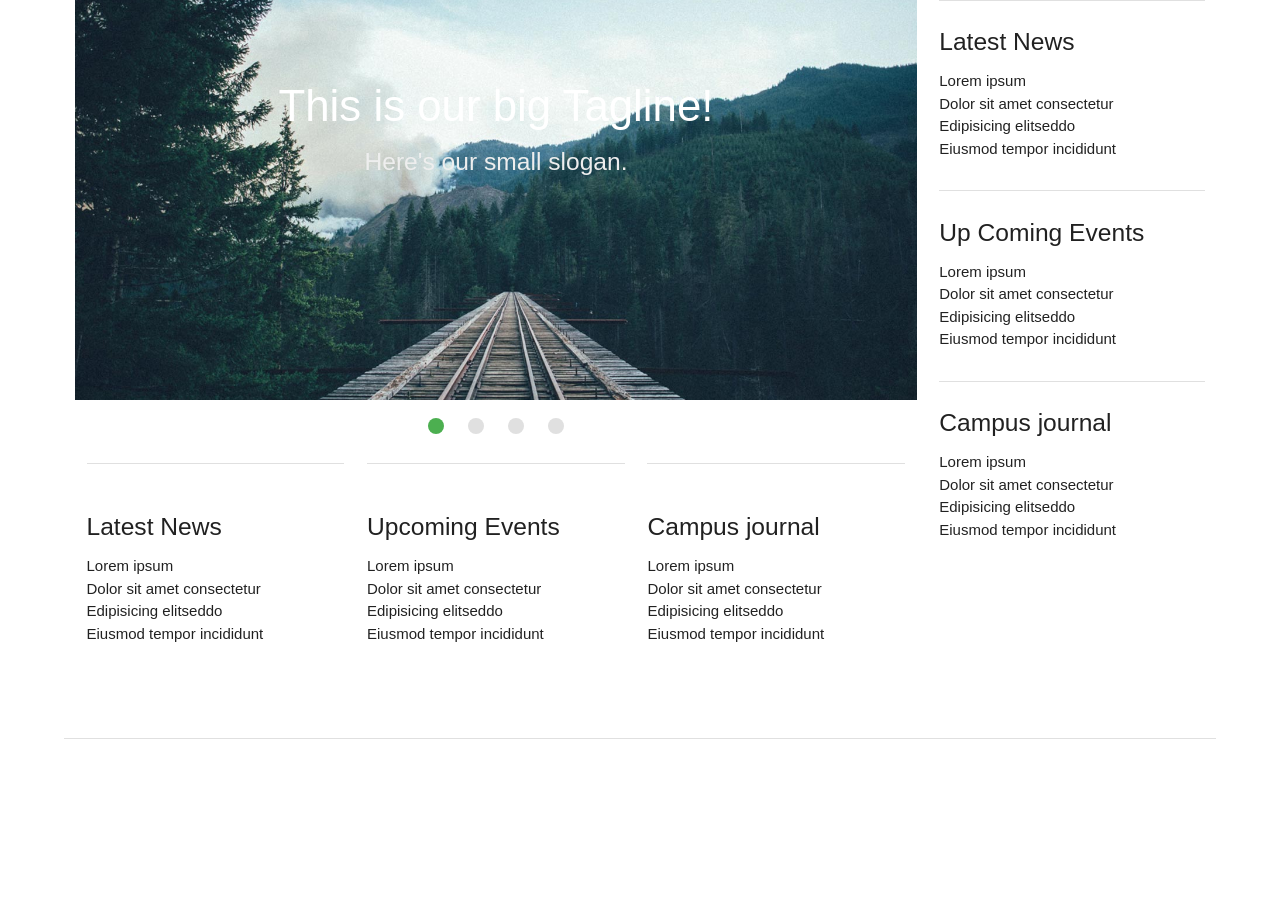
==== app/index.html @ 5ce4105f "first commit" ====
<!doctype html>
<html>
  <head>
    <meta charset="utf-8">
    <title>SCM</title>
    <meta name="description" content="">
    <meta name="viewport" content="width=device-width">
	<link rel="stylesheet" type="text/css" href="styles/libs/materialize.min.css"/>
	<link rel="stylesheet" href="styles/fonts/google-material/material.css" />
	<link rel="stylesheet" type="text/css" href="styles/main.css"/>
  </head>
  <body ng-app="ssicRApp">

  <center>
	<div style="width: 90%">
    	<div ui-view></div>
	</div>
  </center>

    <script src="scripts/libs/jquery-2.1.4.min.js"></script>
    <script src="bower_components/angular/angular.js"></script>
    <script src="bower_components/angular-animate/angular-animate.js"></script>
    <script src="bower_components/angular-cookies/angular-cookies.js"></script>
    <script src="bower_components/angular-resource/angular-resource.js"></script>
    <script src="bower_components/angular-route/angular-route.js"></script>
    <script src="bower_components/angular-sanitize/angular-sanitize.js"></script>
    <script src="bower_components/angular-touch/angular-touch.js"></script>
    <script src="bower_components/angular-ui-router/release/angular-ui-router.min.js"></script>
    <script src="scripts/libs/materialize.min.js" ></script>
  
    <script src="scripts/app.js"></script>
    <script src="scripts/controllers/main.js"></script>
    <script src="scripts/controllers/about.js"></script>
    <script src="scripts/controllers/support.js"></script>
    <script src="scripts/controllers/teacher.js"></script>
    <script src="scripts/controllers/sponsor.js"></script>
    <script src="scripts/controllers/student.js"></script>
  	<script src="scripts/controllers/admin.js"></script>
	<script src="scripts/controllers/campus.js"></script>
  	<script src="scripts/controllers/contact.js"></script>
    <script src="scripts/controllers/navigation_bar.js"></script>
  
  	<!-- scm app -->
	<script src="scripts/controllers/scm_app/login.js"></script>
	<script src="scripts/controllers/scm_app/teachers/home.js"></script>
	<script src="scripts/controllers/scm_app/teachers/sideNav.js"></script>
</body>
</html>
---- app/styles/fonts/google-material/material.css ----
@font-face {
	font-family: 'Material Icons';
	font-style: normal;
	font-weight: 400;
	src: url(MaterialIcons-Regular.eot);  /* For IE6-8*/
	src: local('Material Icons'),
		 local('MaterialIcons-Regular'),
		 url(MaterialIcons-Regular.woff2) format('woff2'),
		 url(fonts/MaterialIcons-Regular.woff) format('woff'),
		 url(fonts/MaterialIcons-Regular.ttf) format('truetype');
}

.material-icons {
  font-family: 'Material Icons';
  font-weight: normal;
  font-style: normal;
  display: inline-block;
  text-transform: none;
  letter-spacing: normal;
  word-wrap: normal;
 
  font-size: 30px;
  /* Support for all WebKit browsers. */
  -webkit-font-smoothing: antialiased;
  /* Support for Safari and Chrome. */
  text-rendering: optimizeLegibility;

  /* Support for Firefox. */
  -moz-osx-font-smoothing: grayscale;

  /* Support for IE. */
  font-feature-settings: 'liga';
}
---- app/styles/main.css ----
body{
	font-family: GillSans, Calibri, Trebuchet, sans-serif;
}

/* label focus color */
.input-field label {
	color: rgba(0, 0, 0, 0.4) !important;
	font-family: GillSans, Calibri, Trebuchet, sans-serif;
}

.input-field input[type=text]:focus,
.input-field input[type=email]:focus,
.input-field input[type=password]:focus,
.input-field input[type=date]:focus,
.input-field textarea:focus
 {
	border-bottom: 1px solid #1E88E5 !important;
	box-shadow: 0 1px 0 0 #2E8DEF !important;
	font-family: GillSans, Calibri, Trebuchet, sans-serif;
}

/* label underline focus color */
.input-field input[type=text]:focus {
    border-bottom: 1px solid #1E88E5;
    box-shadow: 0 1px 0 0 #1E88E5;
}

/* icon prefix focus color */
.input-field .prefix.active {
	color: #00897b !important;
}

/* label color */
.input-field label {
   color: rgba(0, 0, 0, 0.6);
   font-family: GillSans, Calibri, Trebuchet, sans-serif;
}
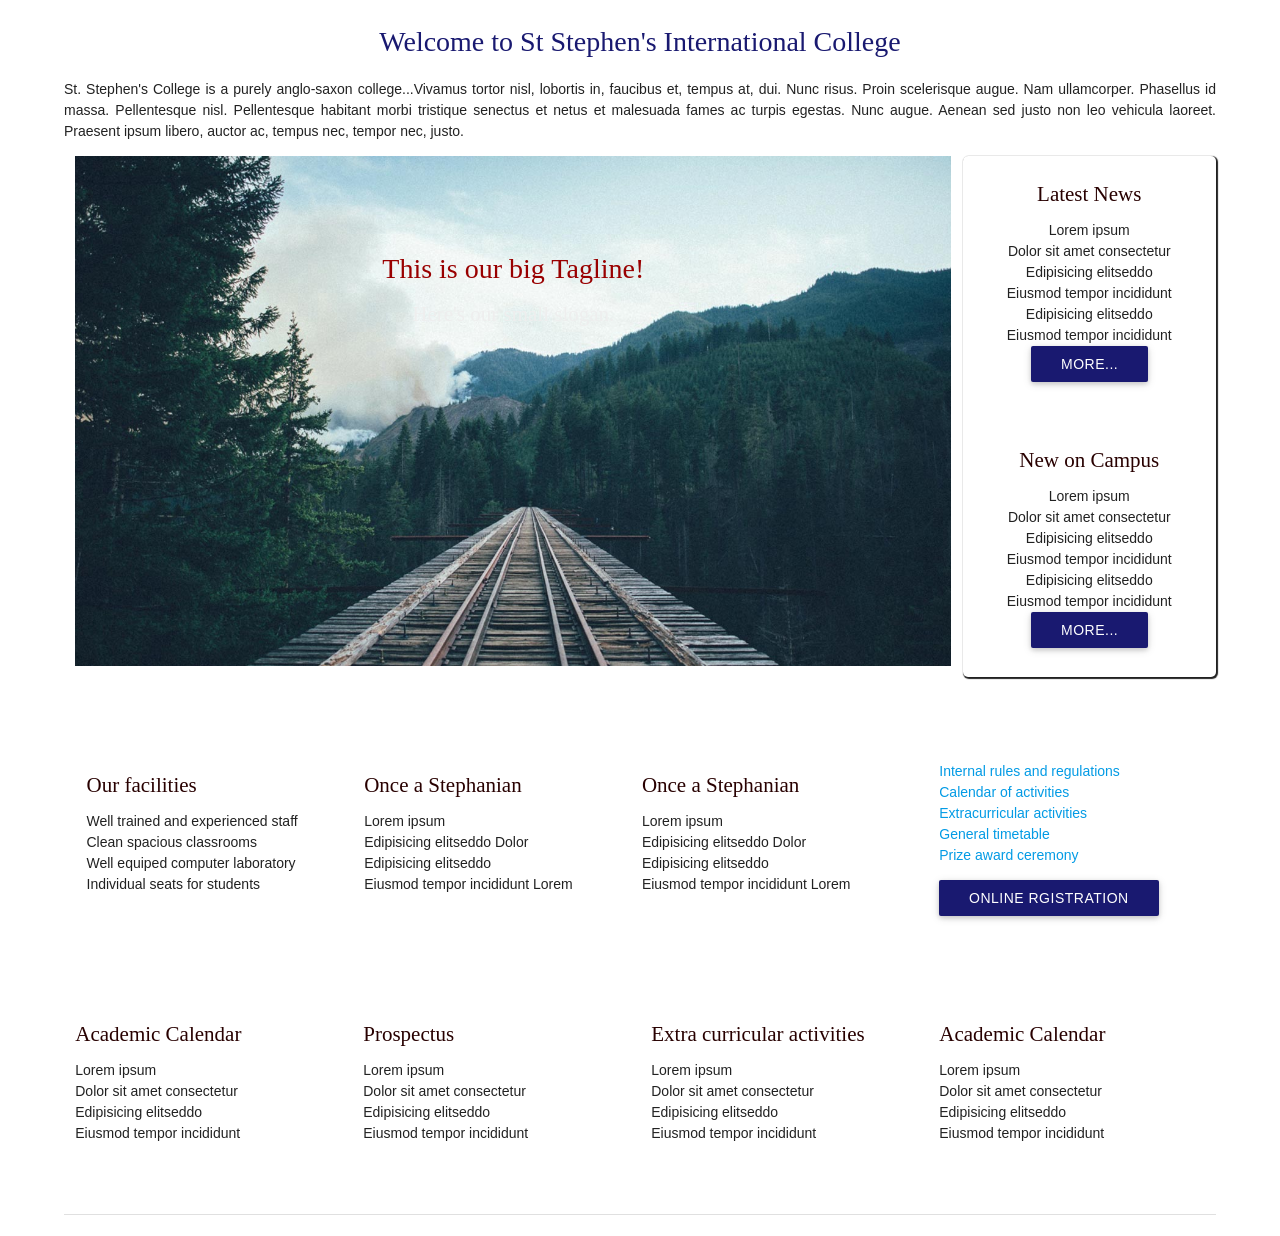
==== commit 44a2de46: "just a commit" ====
--- a/app/index.html
+++ b/app/index.html
@@ -7,6 +7,7 @@
     <meta name="viewport" content="width=device-width">
 	<link rel="stylesheet" type="text/css" href="styles/libs/materialize.min.css"/>
 	<link rel="stylesheet" href="styles/fonts/google-material/material.css" />
+  <link rel="stylesheet" href="styles/libs/ionicons.min.css" />
 	<link rel="stylesheet" type="text/css" href="styles/main.css"/>
   </head>
   <body ng-app="ssicRApp">
@@ -36,13 +37,15 @@
     <script src="scripts/controllers/sponsor.js"></script>
     <script src="scripts/controllers/student.js"></script>
   	<script src="scripts/controllers/admin.js"></script>
-	<script src="scripts/controllers/campus.js"></script>
+	  <script src="scripts/controllers/campus.js"></script>
   	<script src="scripts/controllers/contact.js"></script>
     <script src="scripts/controllers/navigation_bar.js"></script>
+    <script src="scripts/controllers/academics.js"></script>
   
   	<!-- scm app -->
 	<script src="scripts/controllers/scm_app/login.js"></script>
 	<script src="scripts/controllers/scm_app/teachers/home.js"></script>
 	<script src="scripts/controllers/scm_app/teachers/sideNav.js"></script>
+  <script src="scripts/controllers/scm_app/academics.js"></script>
 </body>
 </html>
--- a/app/styles/main.css
+++ b/app/styles/main.css
@@ -1,5 +1,57 @@
 body{
 	font-family: GillSans, Calibri, Trebuchet, sans-serif;
+	/*background-color: #e0e0e0;*/
+	width: 100%;
+  	height: 100%;
+  	padding: 0;
+  	font-size: 14px;
+}
+
+h1 {
+	color: #191970;
+	font-size: 250%;
+	text-align: justify;
+	font-family: Serif;
+	font-weight: 900;
+}
+h2{
+	color: #191970;
+	font-size: 200%;
+	text-align: center;
+	font-family: Serif;
+}
+h3{
+	color: #990000;
+	font-size: 200%;
+	text-align: center;
+	font-family: Serif;
+}
+h4 {
+	color: #D00000 ;
+	font-size: 200%;
+	text-align: right;
+	font-family: Serif;
+	font-style: italic;
+}
+h5{
+	color: #280000;
+	font-size: 150%;
+	font-family: Serif;
+}
+
+nav{
+	background-color: #191970;
+	width: 100%;
+}
+button{
+	color: #ffffff;
+}
+
+
+.italicize{
+  font-size: 25px;
+  font-family: 'Times New Roman', Times, serif; 
+  font-style: oblique;
 }
 
 /* label focus color */
@@ -34,4 +86,15 @@
 .input-field label {
    color: rgba(0, 0, 0, 0.6);
    font-family: GillSans, Calibri, Trebuchet, sans-serif;
-}+}
+
+.borderRound{
+	/*border: 1px solid #280000;*/
+	padding: 8px;
+	border-radius: 5px;
+	box-shadow: 1px 1px 1px 1px;
+}
+  #map {
+        height: 450px;
+        width: 100%;
+  }
